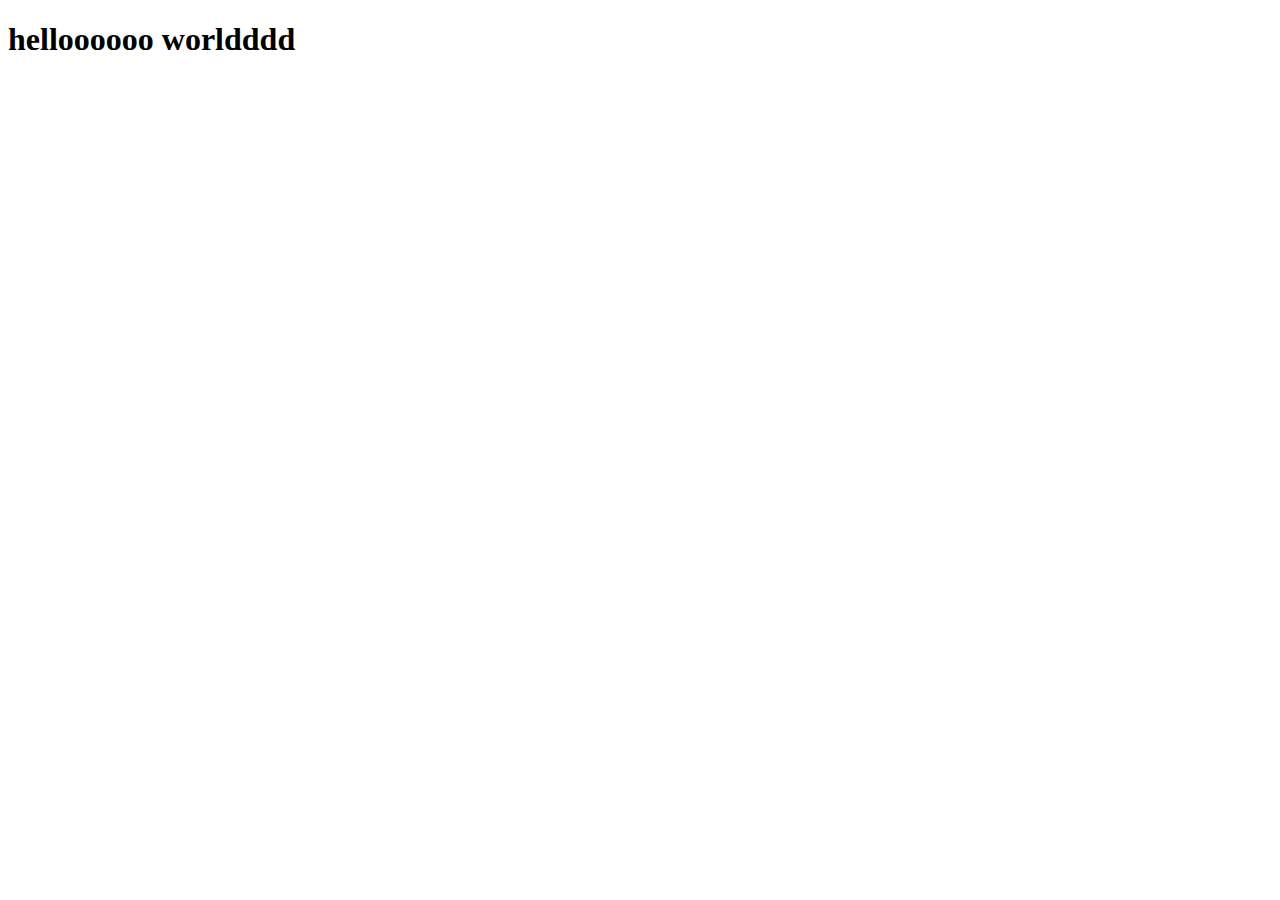
==== index.html @ c3dd904f "something title" ====
<!DOCTYPE html>
<html lang="en">
<head>
    <meta charset="UTF-8">
    <meta name="viewport" content="width=device-width, initial-scale=1.0">
    <title>Document</title>
</head>
<body>
    <h1>helloooooo worldddd</h1>
</body>
</html>
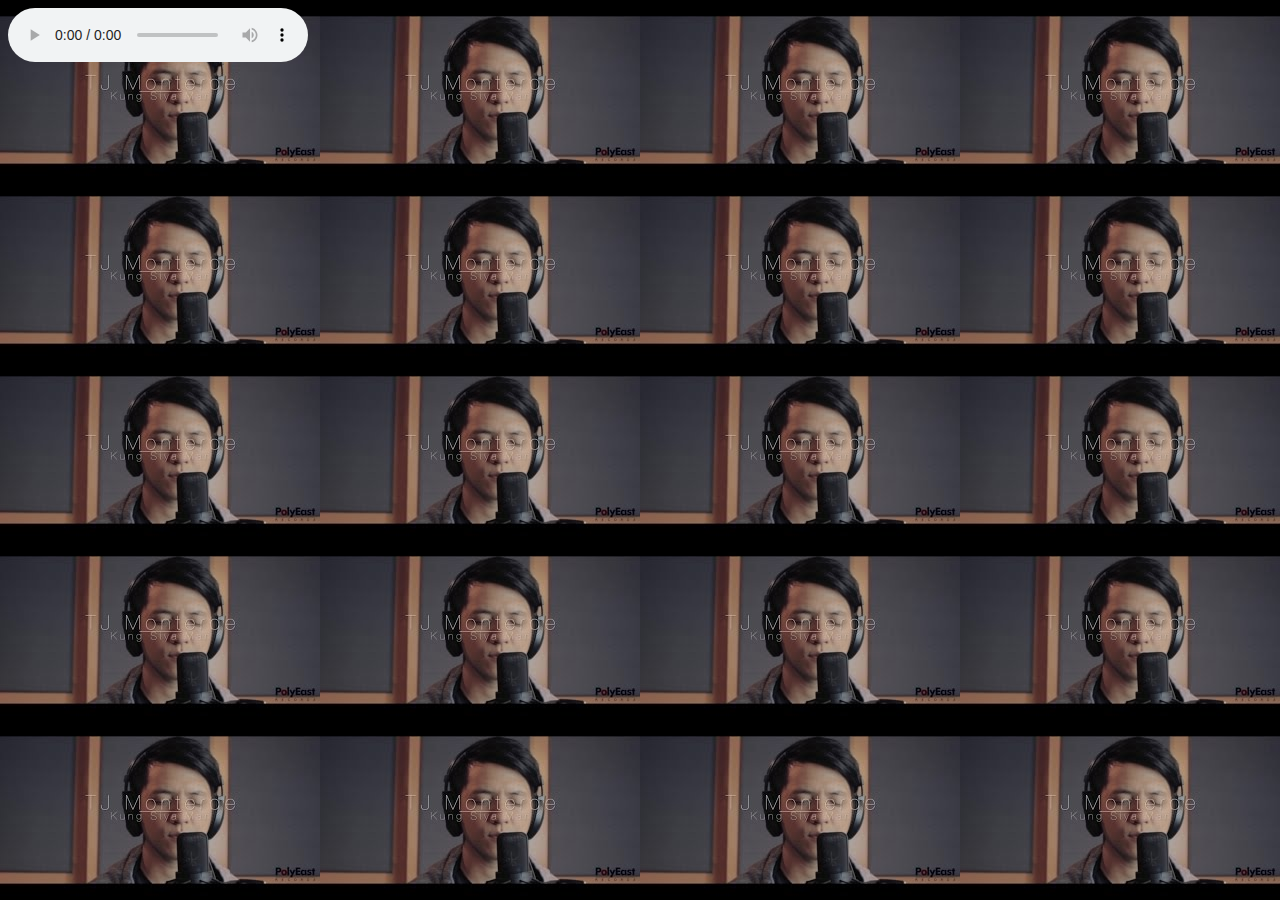
==== commit b7ef0c86: "music website" ====
--- a/index.html
+++ b/index.html
@@ -5,7 +5,10 @@
     <meta name="viewport" content="width=device-width, initial-scale=1.0">
     <title>Document</title>
 </head>
-<body>
-    <h1>helloooooo worldddd</h1>
+<body style="background-image: url(music/KUNG\ SIYA\ MAN.jpg);">
+
+   <audio controls>
+    <source src="music/Kung Siya Man.mp3">
+   </audio>
 </body>
 </html>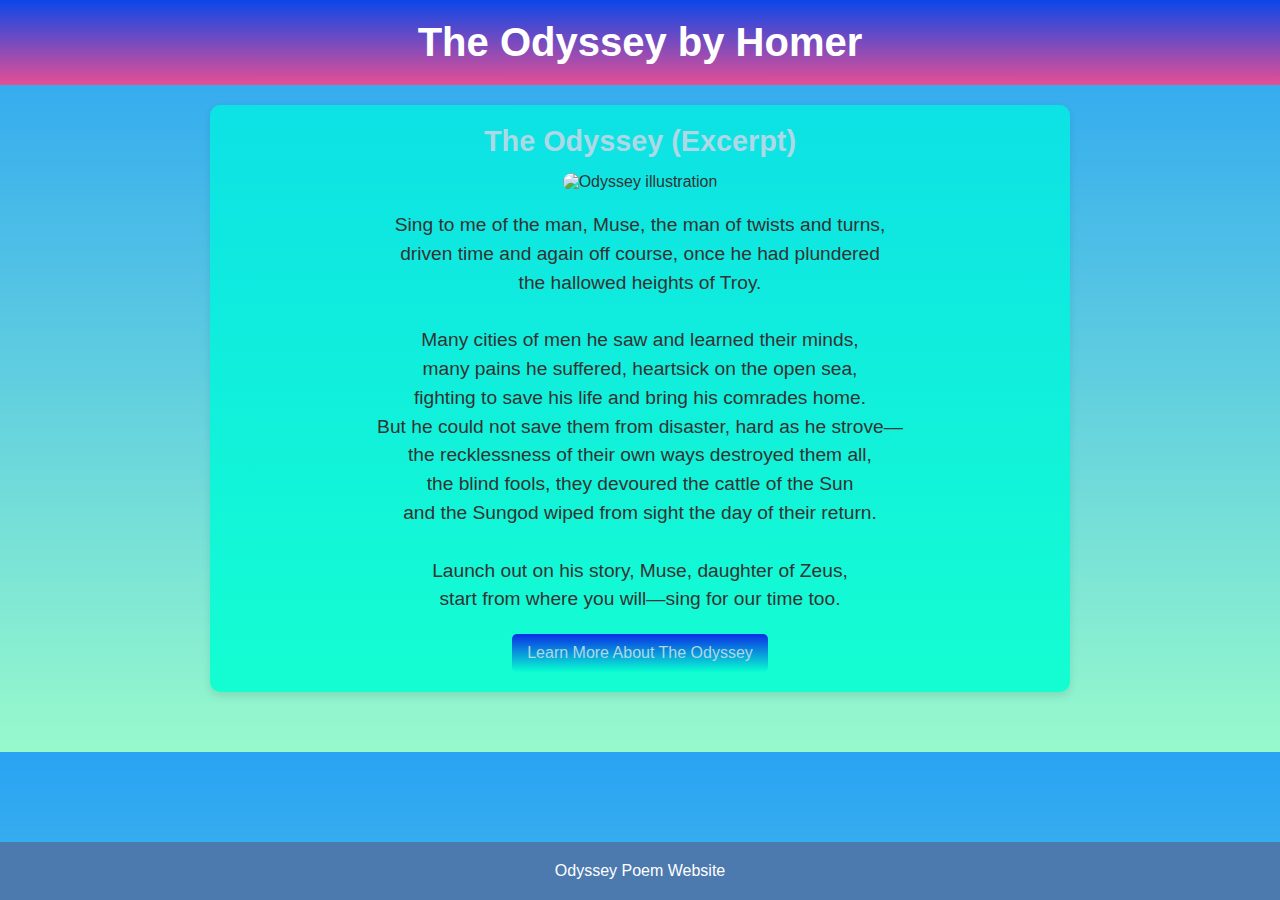
==== commit dada7855: "softdev" ====
--- a/index.html
+++ b/index.html
@@ -3,12 +3,44 @@
 <head>
     <meta charset="UTF-8">
     <meta name="viewport" content="width=device-width, initial-scale=1.0">
-    <title>Document</title>
+    <title>Odyssey by Homer</title>
+    <link rel="stylesheet" href="styleg2.css">
 </head>
-<body style="background-image: url(music/KUNG\ SIYA\ MAN.jpg);">
+<body>
 
-   <audio controls>
-    <source src="music/Kung Siya Man.mp3">
-   </audio>
+    <header>
+        <h1>The Odyssey by Homer</h1>
+    </header>
+
+    <main>
+        <section class="poem-section">
+            <h2>The Odyssey (Excerpt)</h2>
+            <img src="https://d28hgpri8am2if.cloudfront.net/book_images/onix/cvr9781451674187/the-odyssey-9781451674187_hr.jpg" alt="Odyssey illustration" width="300" height="200">
+            <p>
+                Sing to me of the man, Muse, the man of twists and turns,<br>
+                driven time and again off course, once he had plundered<br>
+                the hallowed heights of Troy.<br><br>
+                
+                Many cities of men he saw and learned their minds,<br>
+                many pains he suffered, heartsick on the open sea,<br>
+                fighting to save his life and bring his comrades home.<br>
+                But he could not save them from disaster, hard as he strove—<br>
+                the recklessness of their own ways destroyed them all,<br>
+                the blind fools, they devoured the cattle of the Sun<br>
+                and the Sungod wiped from sight the day of their return.<br><br>
+                
+                Launch out on his story, Muse, daughter of Zeus,<br>
+                start from where you will—sing for our time too.<br>
+            </p>
+            <a href="https://en.wikipedia.org/wiki/Odyssey" title="Learn more about The Odyssey" target="_blank">Learn More About The Odyssey</a>
+        </section>
+
+        
+    </main>
+
+    <footer>
+        <p>Odyssey Poem Website</p>
+    </footer>
+
 </body>
-</html>+</html>
--- a/styleg2.css
+++ b/styleg2.css
@@ -0,0 +1,103 @@
+
+* {
+    margin: 0;
+    padding: 0;
+    box-sizing: border-box;
+    font-family: Arial, sans-serif;
+}
+
+body {
+    background: linear-gradient(hsla(204, 90%, 51%, 0.9),rgba(140, 249, 198, 0.9));
+    color: #333;
+}
+
+header {
+    background: linear-gradient(hsla(226, 93%, 47%, 0.9),rgba(248, 69, 138, 0.9));
+    color: white;
+    text-align: center;
+    padding: 20px;
+}
+
+header h1 {
+    font-size: 2.5em;
+}
+
+main {
+    padding: 20px;
+    max-width: 900px;
+    margin: 0 auto;
+}
+
+.poem-section {
+    margin-bottom: 40px;
+    text-align: center;
+    background: linear-gradient(hsla(179, 93%, 47%, 0.9),#07ffd2e6);
+    padding: 20px;
+    border-radius: 10px;
+    box-shadow: 0px 4px 8px rgba(0, 0, 0, 0.1);
+}
+
+.poem-section h2 {
+    font-size: 1.8em;
+    color: lightblue;
+    margin-bottom: 15px;
+}
+
+.poem-section p {
+    font-size: 1.2em;
+    line-height: 1.5em;
+    margin-bottom: 20px;
+}
+
+.poem-section img {
+    margin-bottom: 20px;
+    border-radius: 10px;
+}
+
+.poem-section a {
+    display: inline-block;
+    text-decoration: none;
+    color: lightblue;
+    background: linear-gradient(hsla(236, 93%, 47%, 0.9),#07ffd2e6);
+    padding: 10px 15px;
+    border-radius: 5px;
+    transition: background-color 0.3s;
+}
+
+.poem-section a:hover {
+    background: #45a049;
+}
+
+.interaction {
+    text-align: center;
+    margin-bottom: 50px;
+}
+
+.interaction h2 {
+    margin-bottom: 20px;
+    color: #1ae8fb;
+}
+
+button {
+    background-color: #4CAF50;
+    color: rgb(0, 123, 255);
+    padding: 10px 20px;
+    border: none;
+    border-radius: 5px;
+    cursor: pointer;
+    transition: background-color 0.3s;
+}
+
+button:hover {
+    background-color: #0099fe;
+}
+
+footer {
+    text-align: center;
+    padding: 20px;
+    background-color: #4c7aaf;
+    color: white;
+    position: fixed;
+    bottom: 0;
+    width: 100%;
+}
